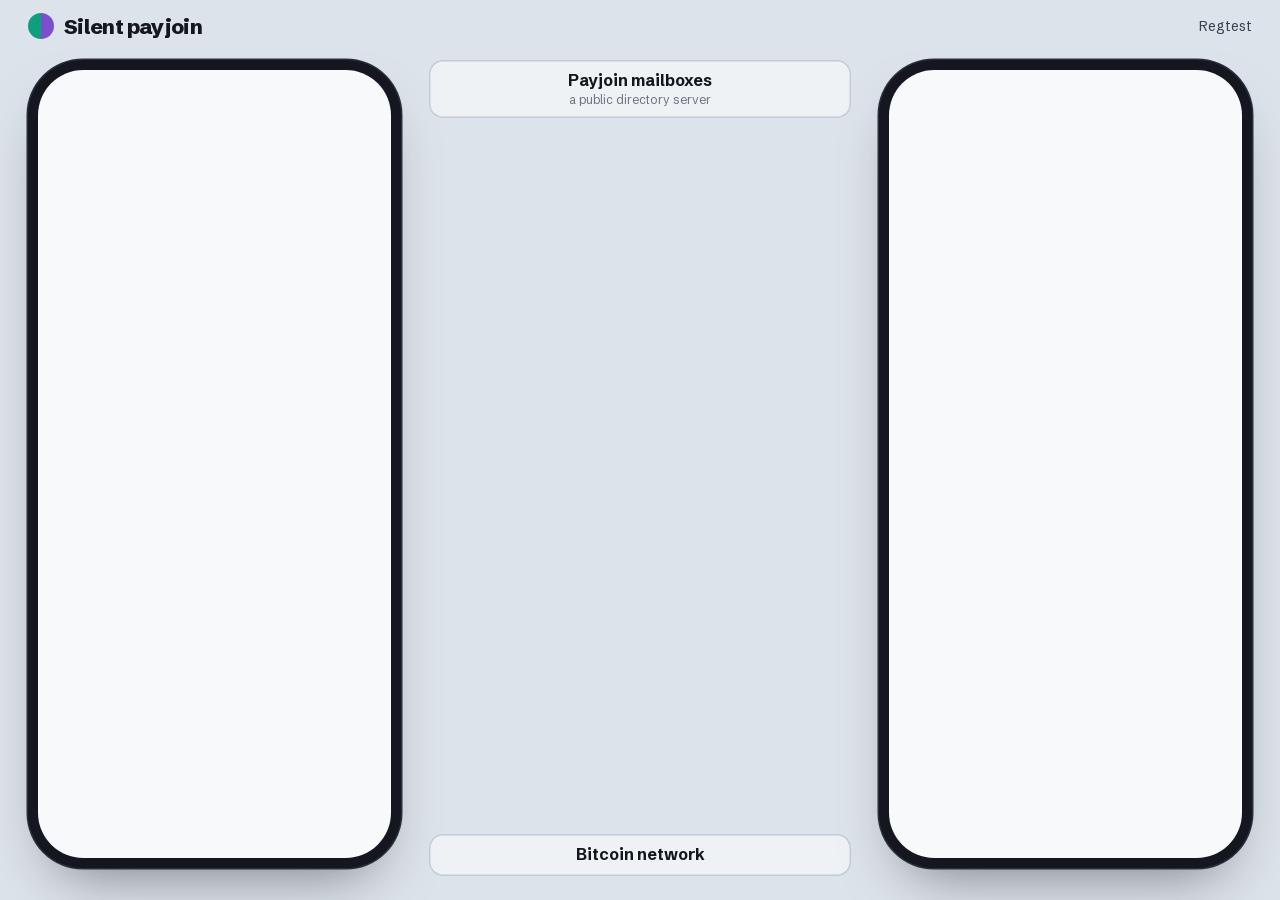
==== spj-web/static/index.html @ 005441a7 "Add web wallets for the silent payjoin demo A new workspace crate, spj-web, serves a page with two p" ====
<!doctype html>
<html lang="en">
  <head>
    <meta charset="utf-8" />
    <meta name="viewport" content="width=device-width, initial-scale=1" />
    <title>Silent payjoin wallets</title>
    <link
      rel="preload"
      href="fonts/SchibstedGrotesk-var.woff2"
      as="font"
      type="font/woff2"
      crossorigin
    />
    <link rel="stylesheet" href="fonts/fonts.css" />
    <link rel="stylesheet" href="style.css" />
  </head>
  <body>
    <header class="bar">
      <div class="brand">
        <span class="mark" aria-hidden="true"></span
        ><span class="wordmark">Silent payjoin</span>
      </div>
      <div class="controls">
        <span class="height" id="height">Regtest</span>
      </div>
    </header>

    <main class="stage">
      <section
        class="party"
        id="payer-party"
        data-who="alice"
        aria-label="The payer's wallet"
      >
        <div class="phone"><div class="screen" id="payer"></div></div>
      </section>

      <section
        class="lane"
        id="lane"
        aria-label="What travels between the wallets"
      >
        <div class="node directory" id="directory">
          <div class="node-name">Payjoin mailboxes</div>
          <div class="node-note">a public directory server</div>
        </div>
        <div class="middle">
          <div class="uri" id="uri"></div>
          <div class="tx" id="tx"></div>
        </div>
        <div class="node network" id="network">
          <div class="node-name">Bitcoin network</div>
        </div>
      </section>

      <section class="party" data-who="bob" aria-label="Bob's wallet">
        <div class="phone"><div class="screen" id="bob"></div></div>
      </section>
    </main>

    <div class="flyers" id="flyers" aria-hidden="true"></div>
    <div class="toast" id="toast" role="status"></div>
    <script type="module" src="app.js"></script>
  </body>
</html>
---- spj-web/static/fonts/fonts.css ----
@font-face {
  font-family: "Schibsted Grotesk";
  font-style: normal;
  font-weight: 400 800;
  font-display: block;
  src: url("SchibstedGrotesk-var.woff2") format("woff2");
}
@font-face {
  font-family: "Fragment Mono";
  font-style: normal;
  font-weight: 400;
  font-display: block;
  src: url("FragmentMono-400.woff2") format("woff2");
}
---- spj-web/static/style.css ----
/* Silent payjoin stage.
   A payer's phone, Bob's phone, and the transaction they build between
   them. Each wallet has its own colour; violet marks what belongs to a
   silent payment, and green marks a check that passed. */

:root {
  --mist: #dde3ea;
  --mist-deep: #c3ccd7;
  --ink: #14171f;
  --ink-2: #3a404d;
  --muted: #6b7380;
  --paper: #f7f9fb;
  --white: #ffffff;
  --bob: #0e9f7e;
  --bob-tint: #daf2ea;
  --alice: #2b50e8;
  --carol: #d9480f;
  --exchange: #34495e;
  --silent: #7c4dcc;
  --silent-tint: #efe7fb;
  --ok: #1f8a4c;
  --ok-tint: #dff3e6;
  --note: #f2c94c;
  --note-tint: #fff6d6;
  --note-ink: #6b5200;
  --danger: #c8341e;
  --danger-tint: #fbe4df;

  --ui: "Schibsted Grotesk", -apple-system, "Helvetica Neue", sans-serif;
  --data: "Fragment Mono", ui-monospace, monospace;

  --phone-h: min(calc(100vh - 92px), 820px);
  --phone-w: calc(var(--phone-h) * 0.4615);
  --ease: cubic-bezier(0.2, 0.7, 0.2, 1);
}

* {
  box-sizing: border-box;
}
html,
body {
  margin: 0;
  height: 100%;
}
body {
  background: var(--mist);
  color: var(--ink);
  font-family: var(--ui);
  font-size: 16px;
  line-height: 1.35;
  -webkit-font-smoothing: antialiased;
  overflow: hidden;
}
button {
  font: inherit;
  color: inherit;
  cursor: pointer;
}
.data {
  font-family: var(--data);
  letter-spacing: -0.02em;
}

/* Header */
.bar {
  height: 52px;
  padding: 0 28px;
  display: flex;
  align-items: center;
  justify-content: space-between;
}
.brand {
  display: flex;
  align-items: center;
  gap: 10px;
}
.mark {
  width: 26px;
  height: 26px;
  border-radius: 50%;
  background: conic-gradient(var(--silent) 0 50%, var(--bob) 50% 100%);
}
.wordmark {
  font-weight: 800;
  font-size: 21px;
  letter-spacing: -0.03em;
}
.height {
  color: var(--ink-2);
  font-size: 14px;
}

/* Stage */
.stage {
  height: calc(100vh - 52px);
  padding: 0 28px 24px;
  display: grid;
  grid-template-columns: var(--phone-w) 1fr var(--phone-w);
  gap: 28px;
  align-items: center;
}
.party {
  display: flex;
  justify-content: center;
}

.phone {
  width: var(--phone-w);
  height: var(--phone-h);
  background: var(--ink);
  border-radius: calc(var(--phone-h) * 0.068);
  padding: 10px;
  box-shadow:
    0 0 0 1.5px #2a2f3a,
    0 30px 60px -28px rgba(20, 23, 31, 0.55);
}
.screen {
  position: relative;
  height: 100%;
  border-radius: calc(var(--phone-h) * 0.056);
  background: var(--paper);
  overflow: hidden;
  display: flex;
  flex-direction: column;
}
.statusbar {
  flex: none;
  height: 44px;
  padding: 0 24px;
  display: flex;
  align-items: center;
  justify-content: space-between;
  font-size: 13px;
  font-weight: 600;
  position: relative;
}
.statusbar::after {
  content: "";
  position: absolute;
  left: 50%;
  top: 10px;
  width: 84px;
  height: 24px;
  margin-left: -42px;
  border-radius: 999px;
  background: var(--ink);
}
.statusbar .net {
  color: var(--muted);
  font-weight: 500;
}

.view {
  flex: 1;
  min-height: 0;
  display: flex;
  flex-direction: column;
  padding: 4px 18px 18px;
}
.view.enter {
  animation: view-in 0.3s var(--ease);
}
@keyframes view-in {
  from {
    opacity: 0;
    transform: translateX(14px);
  }
}

.who {
  display: flex;
  align-items: center;
  gap: 10px;
  margin: 4px 0 14px;
}
.avatar {
  width: 32px;
  height: 32px;
  border-radius: 50%;
  display: grid;
  place-items: center;
  color: var(--white);
  font-weight: 700;
}
.who-name {
  font-weight: 700;
  font-size: 19px;
  line-height: 1.1;
}
.who-kind {
  font-size: 12.5px;
  color: var(--muted);
}
[data-who="bob"] .avatar {
  background: var(--bob);
}
[data-who="alice"] .avatar {
  background: var(--alice);
}
[data-who="carol"] .avatar {
  background: var(--carol);
}
[data-who="exchange"] .avatar {
  background: var(--exchange);
}

.balance-label {
  color: var(--muted);
  font-size: 13px;
}
.balance {
  font-size: 27px;
  font-weight: 700;
  letter-spacing: -0.03em;
  white-space: nowrap;
}
.balance .unit {
  font-size: 15px;
  font-weight: 600;
  color: var(--muted);
  margin-left: 5px;
  letter-spacing: 0;
}

.actions {
  display: flex;
  gap: 8px;
  margin: 14px 0 16px;
}
.btn {
  border: 0;
  border-radius: 999px;
  padding: 11px 14px;
  font-size: 15px;
  font-weight: 600;
  display: inline-flex;
  align-items: center;
  justify-content: center;
  gap: 6px;
  text-decoration: none;
  color: var(--white);
  background: var(--ink-2);
  flex: 1;
}
[data-who="bob"] .btn.primary {
  background: var(--bob);
}
[data-who="alice"] .btn.primary {
  background: var(--alice);
}
[data-who="carol"] .btn.primary {
  background: var(--carol);
}
[data-who="exchange"] .btn.primary {
  background: var(--exchange);
}
.btn.soft {
  background: #e6eaef;
  color: var(--ink);
}
.btn.block {
  width: 100%;
  flex: none;
  padding: 13px 0;
  font-size: 16px;
}
.btn:disabled {
  opacity: 0.5;
}

.section-title {
  font-size: 13px;
  font-weight: 600;
  color: var(--muted);
  margin: 6px 0 6px;
}
.list {
  list-style: none;
  margin: 0;
  padding: 0;
}
.list li {
  display: grid;
  grid-template-columns: 1fr auto;
  gap: 1px 8px;
  padding: 8px 0;
  border-top: 1px solid #e6eaef;
}
.list .what {
  font-weight: 600;
  font-size: 15px;
}
.list .amt {
  font-weight: 600;
  font-size: 15px;
  text-align: right;
}
.list .amt.in {
  color: var(--bob);
}
.list .sub {
  color: var(--muted);
  font-size: 12.5px;
  grid-column: 1 / -1;
}
.list li.fresh {
  animation: row-in 0.45s var(--ease);
}
@keyframes row-in {
  from {
    opacity: 0;
    transform: translateY(-6px);
    background: var(--ok-tint);
  }
}
.empty {
  color: var(--muted);
  font-size: 14px;
  padding: 8px 0;
}

.tag {
  display: inline-block;
  margin-left: 5px;
  padding: 1px 7px;
  border-radius: 999px;
  font-size: 11.5px;
  font-weight: 600;
  vertical-align: 1px;
  white-space: nowrap;
}
.tag.pj {
  background: #fde3ef;
  color: #8c1450;
}
.tag.sp {
  background: var(--silent-tint);
  color: var(--silent);
}
.tag.spj {
  background: var(--silent);
  color: var(--white);
}

.head {
  display: flex;
  align-items: center;
  justify-content: space-between;
  margin: 2px 0 12px;
}
.head h2 {
  font-size: 22px;
  margin: 0;
  letter-spacing: -0.01em;
}
.spacer {
  flex: 1;
}

/* Requests and the camera */
.qr {
  background: var(--white);
  border-radius: 14px;
  padding: 10px;
  box-shadow: 0 0 0 1px #e3e7ec;
  align-self: center;
}
.qr svg {
  display: block;
  width: calc(var(--phone-w) - 110px);
  height: auto;
}
.qr.small svg {
  width: 110px;
}
.request-amount {
  text-align: center;
  font-size: 24px;
  font-weight: 700;
  margin: 10px 0 2px;
}
.request-kind {
  text-align: center;
  font-size: 13px;
  color: var(--muted);
}
.uri-mini {
  font-family: var(--data);
  font-size: 10px;
  color: var(--ink-2);
  word-break: break-all;
  margin: 10px 0 0;
  line-height: 1.3;
  max-height: 66px;
  overflow: hidden;
}
.uri-mini .p-addr {
  color: var(--ink);
}
.uri-mini .p-sp {
  color: var(--silent);
}
.uri-mini .p-pj {
  color: #b3306f;
}

.finder {
  position: relative;
  aspect-ratio: 1;
  border-radius: 20px;
  background: #20242d;
  display: grid;
  place-items: center;
  overflow: hidden;
  margin: 6px 0 14px;
}
.finder .shot {
  width: 80%;
  background: var(--white);
  padding: 8px;
  border-radius: 12px;
  animation: shot-in 0.45s var(--ease);
}
.finder .shot svg {
  display: block;
  width: 100%;
  height: auto;
}
@keyframes shot-in {
  from {
    opacity: 0;
    transform: scale(0.85);
  }
}
.scanline {
  position: absolute;
  left: 8%;
  right: 8%;
  height: 3px;
  background: rgba(46, 204, 113, 0.85);
  box-shadow: 0 0 12px rgba(46, 204, 113, 0.9);
  animation: scan 1.1s ease-in-out infinite alternate;
}
@keyframes scan {
  from {
    top: 12%;
  }
  to {
    top: 86%;
  }
}

.pay-amount {
  font-size: 34px;
  font-weight: 700;
  letter-spacing: -0.03em;
  margin: 4px 0 6px;
}
.sees {
  background: var(--white);
  border-radius: 14px;
  padding: 10px 12px;
  box-shadow: 0 0 0 1px #e3e7ec;
  font-size: 14px;
}
.sees div {
  display: flex;
  justify-content: space-between;
  gap: 8px;
  padding: 3px 0;
}
.sees .k {
  color: var(--muted);
}
.sees .v {
  font-weight: 600;
  text-align: right;
}
.sees .v.off {
  color: var(--muted);
  font-weight: 500;
}

.status-line {
  display: flex;
  align-items: center;
  gap: 10px;
  font-size: 16px;
  font-weight: 600;
  margin: 16px 0 6px;
}
.spinner {
  width: 18px;
  height: 18px;
  border-radius: 50%;
  border: 3px solid #d7dce3;
  border-top-color: var(--ink-2);
  animation: spin 0.8s linear infinite;
  flex: none;
}
@keyframes spin {
  to {
    transform: rotate(360deg);
  }
}
.steps {
  list-style: none;
  margin: 4px 0 0;
  padding: 0;
  font-size: 13.5px;
}
.steps li {
  display: flex;
  gap: 8px;
  align-items: baseline;
  padding: 4px 0;
  color: var(--ink-2);
  animation: row-in 0.4s var(--ease);
}
.steps li::before {
  content: "✓";
  color: var(--ok);
  font-weight: 700;
}

.done-view {
  align-items: stretch;
}
.seal {
  width: 56px;
  height: 56px;
  border-radius: 50%;
  display: grid;
  place-items: center;
  margin: 4px auto 8px;
  color: var(--white);
  font-size: 28px;
  font-weight: 700;
  animation: seal-in 0.5s var(--ease);
  background: var(--ok);
}
@keyframes seal-in {
  from {
    transform: scale(0.5);
    opacity: 0;
  }
}
.done-title {
  text-align: center;
  font-size: 25px;
  font-weight: 700;
  margin: 0;
}
.done-sub {
  text-align: center;
  color: var(--ink-2);
  margin: 2px 0 8px;
  font-size: 16px;
}
.done-tags {
  text-align: center;
  margin-bottom: 10px;
}

.contact {
  background: var(--white);
  border-radius: 14px;
  padding: 10px 12px;
  box-shadow: 0 0 0 1px #e3e7ec;
  margin: 6px 0 8px;
  animation: row-in 0.5s var(--ease);
}
.contact .c-head {
  display: flex;
  align-items: center;
  gap: 8px;
  font-weight: 700;
  font-size: 15px;
}
.contact .c-head .avatar {
  width: 24px;
  height: 24px;
  font-size: 12px;
  background: var(--bob);
}
.contact .c-sp {
  font-family: var(--data);
  font-size: 11px;
  color: var(--silent);
  margin: 4px 0 0;
  word-break: break-all;
}
.contact .c-ok {
  font-size: 12.5px;
  color: var(--ok);
  font-weight: 600;
  margin-top: 4px;
}
.note {
  margin-top: 8px;
  background: var(--note-tint);
  color: var(--note-ink);
  border-left: 4px solid var(--note);
  border-radius: 8px;
  padding: 6px 9px;
  font-size: 12.5px;
  line-height: 1.3;
}

.asleep::after {
  content: "Asleep";
  position: absolute;
  inset: 0;
  display: grid;
  place-items: center;
  background: rgba(10, 12, 18, 0.82);
  color: #c9d1db;
  font-size: 22px;
  font-weight: 700;
  letter-spacing: 0.02em;
  animation: fade-in 0.5s ease;
}
@keyframes fade-in {
  from {
    opacity: 0;
  }
}

/* The lane */
.lane {
  height: 100%;
  display: flex;
  flex-direction: column;
  justify-content: space-between;
  align-items: stretch;
  padding: 8px 0 0;
  min-width: 0;
}
.node {
  border-radius: 14px;
  padding: 10px 14px;
  text-align: center;
  background: rgba(255, 255, 255, 0.55);
  box-shadow: inset 0 0 0 1.5px var(--mist-deep);
  transition:
    box-shadow 0.3s,
    background 0.3s;
}
.node-name {
  font-weight: 700;
  font-size: 16px;
}
.node-note {
  font-size: 12px;
  color: var(--muted);
}
.node.lit {
  box-shadow: inset 0 0 0 2px var(--ink-2);
  background: rgba(255, 255, 255, 0.9);
}
.middle {
  flex: 1;
  display: flex;
  flex-direction: column;
  justify-content: center;
  gap: 14px;
  min-height: 0;
  padding: 12px 0;
}

.uri-card {
  background: var(--white);
  border-radius: 16px;
  padding: 14px 16px;
  box-shadow: 0 14px 30px -20px rgba(20, 23, 31, 0.5);
  animation: card-in 0.4s var(--ease);
}
.uri-card .label {
  font-size: 13px;
  font-weight: 600;
  color: var(--muted);
  margin-bottom: 8px;
}
.uri-parts {
  display: flex;
  flex-direction: column;
  gap: 6px;
}
.part {
  display: grid;
  grid-template-columns: 108px 1fr;
  gap: 10px;
  align-items: baseline;
  padding: 6px 8px;
  border-radius: 10px;
}
.part .name {
  font-size: 13px;
  font-weight: 700;
}
.part .val {
  font-family: var(--data);
  font-size: 12px;
  word-break: break-all;
  color: var(--ink-2);
}
.part.addr {
  background: #f1f3f6;
}
.part.sp {
  background: var(--silent-tint);
}
.part.sp .name {
  color: var(--silent);
}
.part.pj {
  background: #fdebf3;
}
.part.pj .name {
  color: #b3306f;
}
.part.dim {
  opacity: 0.35;
}

.card {
  background: var(--white);
  border-radius: 16px;
  padding: 14px 16px;
  box-shadow: 0 14px 30px -20px rgba(20, 23, 31, 0.5);
  animation: card-in 0.4s var(--ease);
}
@keyframes card-in {
  from {
    opacity: 0;
    transform: translateY(10px);
  }
}
.card-head {
  display: flex;
  align-items: baseline;
  justify-content: space-between;
  gap: 10px;
  margin-bottom: 6px;
}
.card-title {
  font-weight: 700;
  font-size: 19px;
}
.status {
  font-size: 13px;
  font-weight: 600;
  color: var(--ink-2);
  background: #eef1f4;
  padding: 3px 9px;
  border-radius: 999px;
  white-space: nowrap;
}
.status.mempool {
  background: #fff1c2;
  color: #5f4500;
}
.status.confirmed {
  background: var(--ok-tint);
  color: var(--ok);
}
.status.fallback {
  background: var(--silent-tint);
  color: var(--silent);
}
.rows-label {
  font-size: 13px;
  color: var(--muted);
  font-weight: 600;
  margin: 8px 0 2px;
}
.row {
  display: grid;
  grid-template-columns: 5px 74px 1fr auto;
  gap: 10px;
  align-items: center;
  padding: 6px 0;
  border-top: 1px solid #eef1f4;
}
.row.enter {
  animation: row-in 0.5s var(--ease);
}
.row .bar-owner {
  width: 5px;
  height: 26px;
  border-radius: 2px;
  background: var(--muted);
}
.row .owner {
  font-weight: 700;
  font-size: 16px;
}
.row .chips {
  display: flex;
  gap: 5px;
  flex-wrap: wrap;
  min-width: 0;
}
.row .value {
  font-size: 16px;
  font-weight: 600;
  text-align: right;
  white-space: nowrap;
}
.row .value.changed {
  animation: bump 0.8s var(--ease);
}
@keyframes bump {
  30% {
    color: var(--bob);
    transform: scale(1.12);
  }
}
.row.bob .bar-owner {
  background: var(--bob);
}
.row.bob .owner {
  color: var(--bob);
}
.row.alice .bar-owner {
  background: var(--alice);
}
.row.alice .owner {
  color: var(--alice);
}
.row.carol .bar-owner {
  background: var(--carol);
}
.row.carol .owner {
  color: var(--carol);
}
.row.exchange .bar-owner {
  background: var(--exchange);
}
.row.exchange .owner {
  color: var(--exchange);
}
.chip {
  font-size: 12px;
  font-weight: 600;
  padding: 2px 8px;
  border-radius: 999px;
  white-space: nowrap;
  animation: chip-in 0.35s var(--ease);
}
@keyframes chip-in {
  from {
    opacity: 0;
    transform: scale(0.7);
  }
}
.chip.sp {
  background: var(--silent-tint);
  color: var(--silent);
}
.chip.proof {
  background: var(--silent);
  color: var(--white);
}
.chip.ok {
  background: var(--ok-tint);
  color: var(--ok);
}
.chip.plain {
  background: #eef1f4;
  color: var(--ink-2);
}
.chip.fresh {
  background: var(--note-tint);
  color: var(--note-ink);
}
.chip.key {
  font-family: var(--data);
  font-weight: 400;
  background: var(--white);
  color: var(--silent);
  box-shadow: inset 0 0 0 1.5px var(--silent);
}

/* What travels */
.flyers {
  position: fixed;
  inset: 0;
  pointer-events: none;
  z-index: 50;
}
.flyer {
  position: fixed;
  left: 0;
  top: 0;
  padding: 6px 12px;
  border-radius: 999px;
  font-size: 14px;
  font-weight: 700;
  background: var(--ink);
  color: var(--white);
  box-shadow: 0 10px 22px -8px rgba(0, 0, 0, 0.5);
  white-space: nowrap;
  transition:
    transform 0.9s cubic-bezier(0.45, 0.05, 0.25, 1),
    opacity 0.3s;
}
.flyer.sealed::before {
  content: "🔒 ";
}

.toast {
  position: fixed;
  left: 50%;
  bottom: 18px;
  transform: translate(-50%, 20px);
  opacity: 0;
  background: var(--ink);
  color: var(--white);
  padding: 10px 16px;
  border-radius: 10px;
  transition: 0.3s;
}
.toast.show {
  opacity: 1;
  transform: translate(-50%, 0);
}

.chip.key.was {
  color: var(--muted);
  box-shadow: inset 0 0 0 1.5px #c8ced8;
  text-decoration: line-through;
}

/* Waiting in the mailbox until it is read. */
.flyer.parked {
  animation: parked 1.6s ease-in-out infinite;
}
.flyer.parked::after {
  content: " · waiting";
  font-weight: 500;
  opacity: 0.75;
}
@keyframes parked {
  50% {
    box-shadow:
      0 0 0 6px rgba(124, 77, 204, 0.25),
      0 10px 22px -8px rgba(0, 0, 0, 0.5);
  }
}
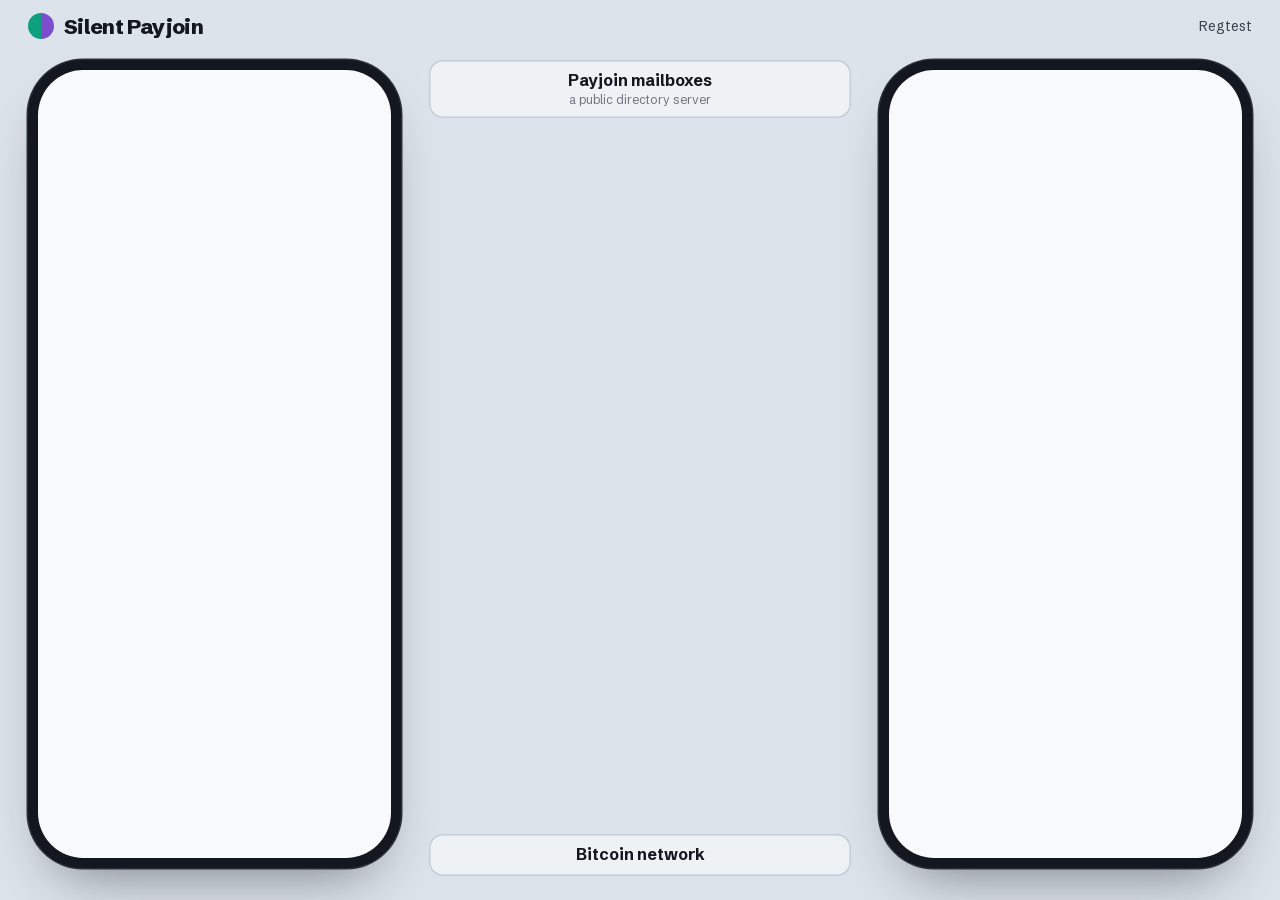
==== commit e6a24faa: "Draw the exchange as a back office in the web demo The exchange is a business, so its wallet is now " ====
--- a/spj-web/static/index.html
+++ b/spj-web/static/index.html
@@ -3,7 +3,7 @@
   <head>
     <meta charset="utf-8" />
     <meta name="viewport" content="width=device-width, initial-scale=1" />
-    <title>Silent payjoin wallets</title>
+    <title>Silent Payjoin wallets</title>
     <link
       rel="preload"
       href="fonts/SchibstedGrotesk-var.woff2"
@@ -18,7 +18,7 @@
     <header class="bar">
       <div class="brand">
         <span class="mark" aria-hidden="true"></span
-        ><span class="wordmark">Silent payjoin</span>
+        ><span class="wordmark">Silent Payjoin</span>
       </div>
       <div class="controls">
         <span class="height" id="height">Regtest</span>
--- a/spj-web/static/style.css
+++ b/spj-web/static/style.css
@@ -31,6 +31,8 @@
 
   --phone-h: min(calc(100vh - 92px), 820px);
   --phone-w: calc(var(--phone-h) * 0.4615);
+  --console-w: 480px;
+  --console-h: 430px;
   --ease: cubic-bezier(0.2, 0.7, 0.2, 1);
 }
 
@@ -602,9 +604,142 @@
   color: var(--note-ink);
   border-left: 4px solid var(--note);
   border-radius: 8px;
-  padding: 6px 9px;
+  padding: 6px 6px 6px 9px;
   font-size: 12.5px;
   line-height: 1.3;
+  display: flex;
+  align-items: center;
+  gap: 8px;
+}
+.note-scan {
+  flex: none;
+  width: 36px;
+  height: 36px;
+  border: 0;
+  border-radius: 10px;
+  display: grid;
+  place-items: center;
+  background: var(--note);
+  color: var(--ink);
+}
+
+/* Naming a contact: a URI carries no name. */
+.save-contact {
+  display: flex;
+  gap: 8px;
+  margin: 6px 0 8px;
+}
+.field {
+  flex: 1;
+  min-width: 0;
+  font: inherit;
+  font-size: 16px;
+  padding: 10px 12px;
+  border-radius: 12px;
+  border: 0;
+  background: var(--white);
+  box-shadow: inset 0 0 0 1.5px var(--mist-deep);
+  color: var(--ink);
+  outline: none;
+}
+.field:focus {
+  box-shadow: inset 0 0 0 2px var(--alice);
+}
+.field.mono {
+  font-family: var(--data);
+  font-size: 12.5px;
+  color: var(--silent);
+  word-break: break-all;
+}
+.field-label {
+  display: block;
+  font-size: 12.5px;
+  color: var(--muted);
+  margin: 0 0 4px;
+}
+
+/* The exchange's back office: a browser window in the payer's column. */
+body[data-payer="exchange"] .stage {
+  grid-template-columns: var(--console-w) 1fr var(--phone-w);
+}
+[data-who="exchange"] .phone {
+  width: var(--console-w);
+  height: var(--console-h);
+  padding: 0;
+  border-radius: 12px;
+  background: #e9edf2;
+  box-shadow:
+    0 0 0 1px #b9c2cd,
+    0 30px 60px -28px rgba(20, 23, 31, 0.55);
+}
+[data-who="exchange"] .screen {
+  border-radius: 12px;
+  background: #e9edf2;
+}
+.browserbar {
+  flex: none;
+  height: 38px;
+  display: flex;
+  align-items: center;
+  gap: 14px;
+  padding: 0 14px;
+  border-bottom: 1px solid #cfd6de;
+}
+.browserbar .dots {
+  display: flex;
+  gap: 6px;
+}
+.browserbar .dots i {
+  width: 11px;
+  height: 11px;
+  border-radius: 50%;
+  background: #c3ccd7;
+}
+.browserbar .url {
+  flex: 1;
+  font-size: 12.5px;
+  color: var(--ink-2);
+  background: var(--white);
+  border-radius: 999px;
+  padding: 5px 14px;
+}
+.console-view {
+  background: var(--paper);
+  padding: 12px 18px 16px;
+}
+.console-head {
+  display: flex;
+  justify-content: space-between;
+  align-items: flex-start;
+}
+.console-balance {
+  text-align: right;
+}
+.console-body {
+  flex: 1;
+  min-height: 0;
+  display: grid;
+  grid-template-columns: 1fr 1fr;
+  grid-template-rows: 1fr auto;
+  gap: 4px 16px;
+}
+.console-body .panel {
+  min-width: 0;
+  overflow: hidden;
+}
+.console-body .panel.wide {
+  grid-column: 1 / -1;
+}
+.console-body .panel .section-title {
+  margin-top: 4px;
+}
+.console-actions {
+  grid-column: 1 / -1;
+  display: flex;
+  justify-content: flex-end;
+}
+.console-view .list li {
+  padding: 7px 0;
 }
 
 .asleep::after {
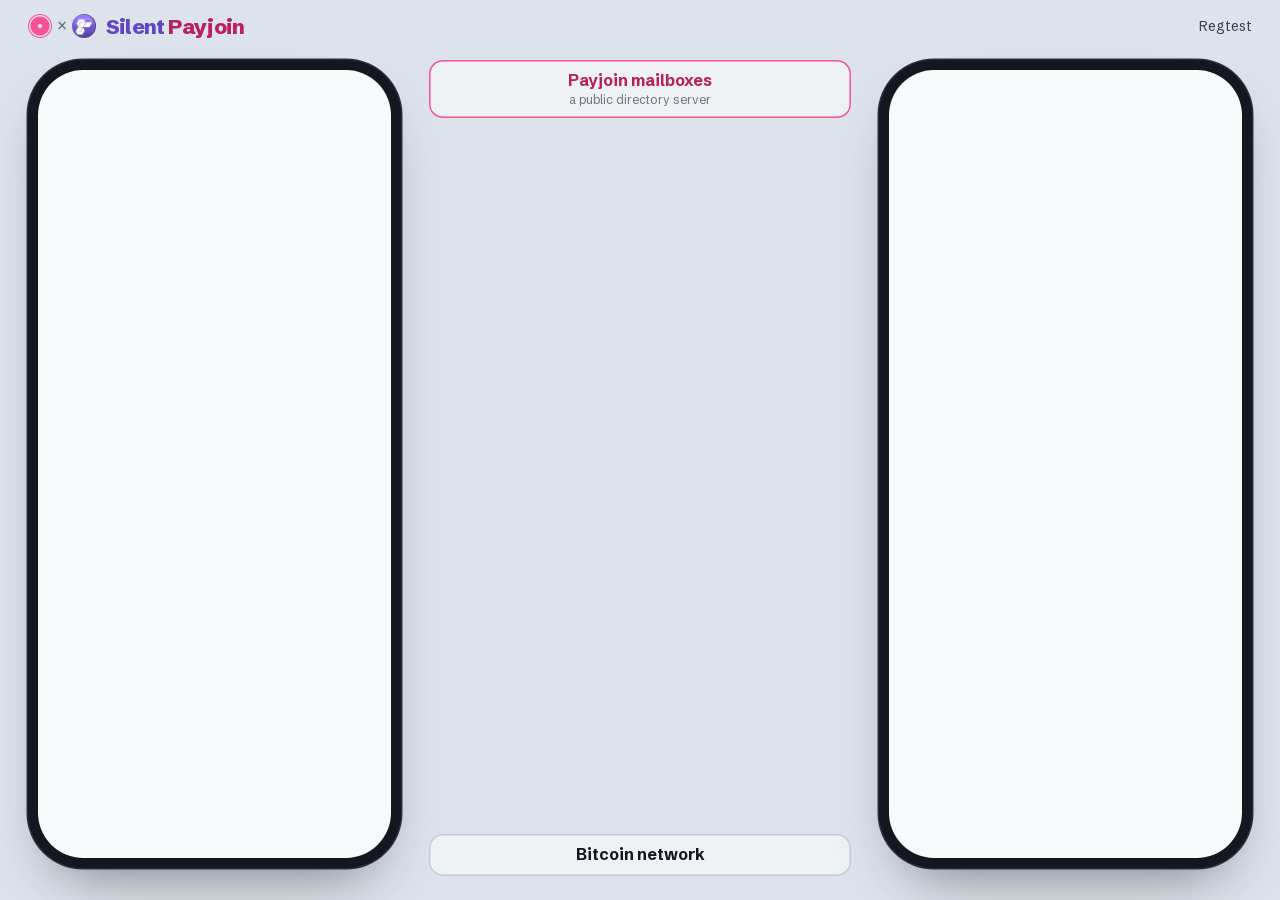
==== commit 7da6fbc1: "Color the web demo with the logos' hues What belongs to a silent payment (the tag, sp= in the URI, B" ====
--- a/spj-web/static/index.html
+++ b/spj-web/static/index.html
@@ -17,8 +17,16 @@
   <body>
     <header class="bar">
       <div class="brand">
-        <span class="mark" aria-hidden="true"></span
-        ><span class="wordmark">Silent Payjoin</span>
+        <span class="logomark" aria-hidden="true"
+          ><img class="logo" src="brand/payjoin.svg" alt="" /><span
+            class="times"
+            >×</span
+          ><span class="disc"
+            ><img src="brand/silent-payments.png" alt="" /></span></span
+        ><span class="wordmark"
+          ><span class="w-sp">Silent</span>
+          <span class="w-pj">Payjoin</span></span
+        >
       </div>
       <div class="controls">
         <span class="height" id="height">Regtest</span>
--- a/spj-web/static/style.css
+++ b/spj-web/static/style.css
@@ -1,7 +1,10 @@
 /* Silent payjoin stage.
    A payer's phone, Bob's phone, and the transaction they build between
-   them. Each wallet has its own colour; violet marks what belongs to a
-   silent payment, and green marks a check that passed. */
+   them. Each wallet has its own colour. Violet, from the silent payments
+   logo, marks what belongs to a silent payment; pink, from the payjoin
+   logo, marks what belongs to payjoin; green marks a check that passed.
+   The logo hues mark borders and bars; text uses darker shades of them
+   that keep a 4.5:1 contrast on white and on their tints. */
 
 :root {
   --mist: #dde3ea;
@@ -16,8 +19,13 @@
   --alice: #2b50e8;
   --carol: #d9480f;
   --exchange: #34495e;
-  --silent: #7c4dcc;
-  --silent-tint: #efe7fb;
+  --silent: #6145c4;
+  --silent-logo: #7961db;
+  --silent-tint: #efebfd;
+  --payjoin: #b8215f;
+  --payjoin-logo: #f75394;
+  --payjoin-tint: #fde6f0;
+  --both: linear-gradient(90deg, var(--silent), var(--payjoin));
   --ok: #1f8a4c;
   --ok-tint: #dff3e6;
   --note: #f2c94c;
@@ -76,16 +84,46 @@
   align-items: center;
   gap: 10px;
 }
-.mark {
-  width: 26px;
-  height: 26px;
+/* The payjoin logo times the silent payments logo. The silent payments
+   logo is a disc on a square canvas; the frame shows only the disc. */
+.logomark {
+  display: inline-flex;
+  align-items: center;
+  gap: 0.3em;
+  --size: 24px;
+}
+.logomark .logo {
+  width: var(--size);
+  height: var(--size);
+  display: block;
+}
+.logomark .disc {
+  width: var(--size);
+  height: var(--size);
   border-radius: 50%;
-  background: conic-gradient(var(--silent) 0 50%, var(--bob) 50% 100%);
+  overflow: hidden;
+  position: relative;
+}
+.logomark .disc img {
+  position: absolute;
+  width: calc(var(--size) * 460 / 410);
+  left: calc(var(--size) * -24.5 / 410);
+  top: calc(var(--size) * -23 / 410);
+}
+.logomark .times {
+  color: var(--muted);
+  font-weight: 500;
 }
 .wordmark {
   font-weight: 800;
   font-size: 21px;
   letter-spacing: -0.03em;
+}
+.wordmark .w-sp {
+  color: var(--silent);
+}
+.wordmark .w-pj {
+  color: var(--payjoin);
 }
 .height {
   color: var(--ink-2);
@@ -332,15 +370,15 @@
   white-space: nowrap;
 }
 .tag.pj {
-  background: #fde3ef;
-  color: #8c1450;
+  background: var(--payjoin-tint);
+  color: var(--payjoin);
 }
 .tag.sp {
   background: var(--silent-tint);
   color: var(--silent);
 }
 .tag.spj {
-  background: var(--silent);
+  background: var(--both);
   color: var(--white);
 }
 
@@ -375,13 +413,13 @@
 .qr.small svg {
   width: 110px;
 }
-.request-amount {
+.uri-amount {
   text-align: center;
   font-size: 24px;
   font-weight: 700;
   margin: 10px 0 2px;
 }
-.request-kind {
+.uri-kind {
   text-align: center;
   font-size: 13px;
   color: var(--muted);
@@ -403,7 +441,7 @@
   color: var(--silent);
 }
 .uri-mini .p-pj {
-  color: #b3306f;
+  color: var(--payjoin);
 }
 
 .finder {
@@ -793,6 +831,15 @@
   box-shadow: inset 0 0 0 2px var(--ink-2);
   background: rgba(255, 255, 255, 0.9);
 }
+.node.directory {
+  box-shadow: inset 0 0 0 1.5px var(--payjoin-logo);
+}
+.node.directory .node-name {
+  color: var(--payjoin);
+}
+.node.directory.lit {
+  box-shadow: inset 0 0 0 2.5px var(--payjoin-logo);
+}
 .middle {
   flex: 1;
   display: flex;
@@ -844,15 +891,17 @@
 }
 .part.sp {
   background: var(--silent-tint);
+  box-shadow: inset 3px 0 0 var(--silent-logo);
 }
 .part.sp .name {
   color: var(--silent);
 }
 .part.pj {
-  background: #fdebf3;
+  background: var(--payjoin-tint);
+  box-shadow: inset 3px 0 0 var(--payjoin-logo);
 }
 .part.pj .name {
-  color: #b3306f;
+  color: var(--payjoin);
 }
 .part.dim {
   opacity: 0.35;
@@ -1014,7 +1063,7 @@
   font-weight: 400;
   background: var(--white);
   color: var(--silent);
-  box-shadow: inset 0 0 0 1.5px var(--silent);
+  box-shadow: inset 0 0 0 1.5px var(--silent-logo);
 }
 
 /* What travels */
